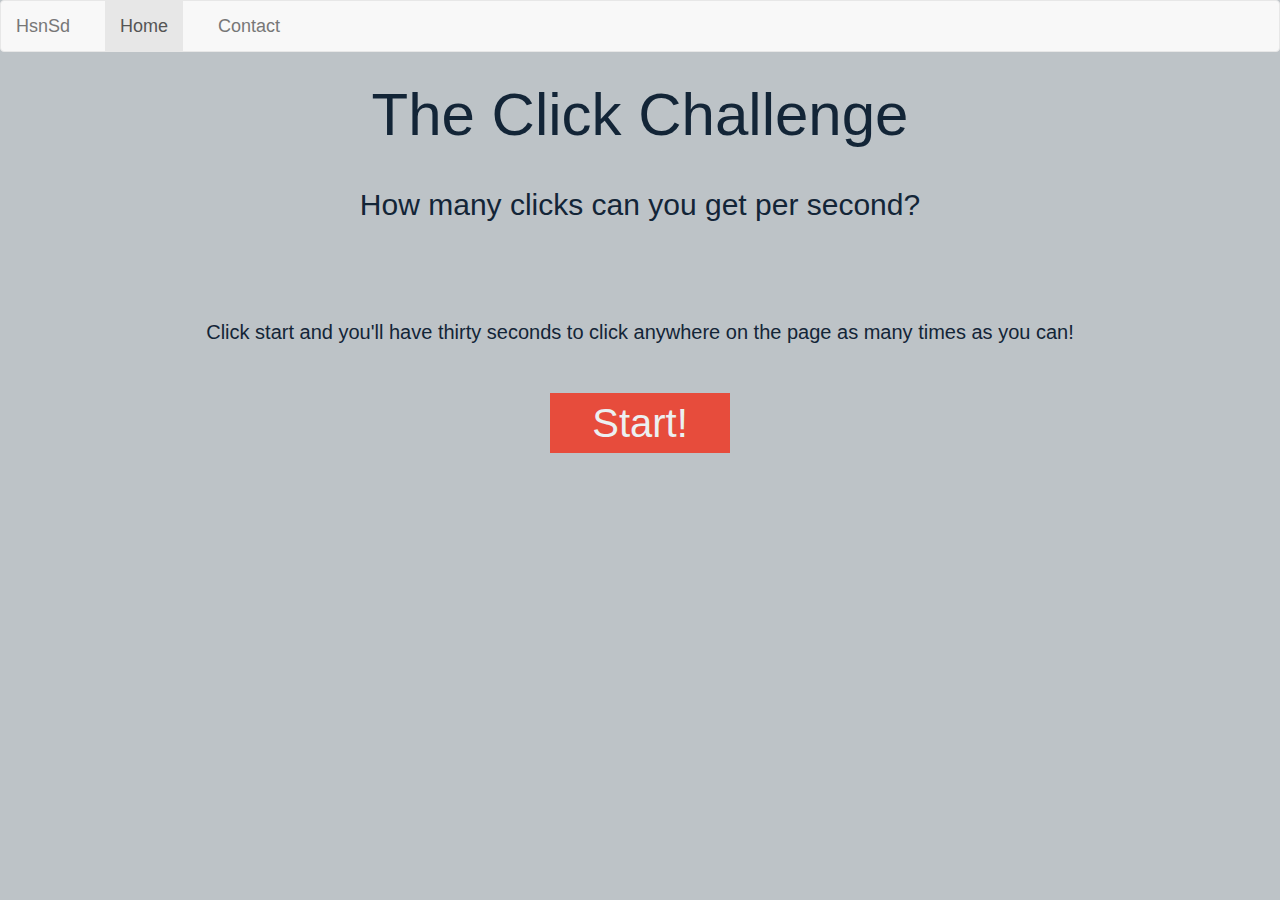
==== clickCheck.html @ 1bb5742d "Add files via upload" ====
<!-->
    Thank you Jeniffer Dewalt for this game
  <!-->
<!DOCTYPE html>
<html lang="en">
<head>
  <meta charset="utf-8">
    <meta name="viewport" content="width=device-width, initial-scale=1">
    <link rel="stylesheet" href="https://maxcdn.bootstrapcdn.com/bootstrap/3.3.7/css/bootstrap.min.css">
    <script src="https://ajax.googleapis.com/ajax/libs/jquery/1.12.4/jquery.min.js"></script>
    <script src="https://maxcdn.bootstrapcdn.com/bootstrap/3.3.7/js/bootstrap.min.js"></script>
  <title>The Click Challenge</title>
  <link rel="stylesheet" href="reset.css">
  <link rel="stylesheet" href="click_challenge.css">
  <script src="https://ajax.googleapis.com/ajax/libs/jquery/1.9.1/jquery.min.js"></script>
  <script src="analytics.js" type="text/javascript"></script>
  <script type="text/javascript" src="click_challenge.js"></script>
    
  
</head>

<body id="click_challenge">
<nav class="navbar navbar-default">
        <div class="container-fluid">
            <div class="navbar-header">
                <a class="navbar-brand" href="home.html">HsnSd</a>
            </div>
            <ul class="nav navbar-nav">
              <li class="active"><a href="home.html">Home</a></li>
            </ul>
        </div>
    </nav>

  <div id="modal">
          <nav class="navbar navbar-default">
        <div class="container-fluid">
            <div class="navbar-header">
                <a class="navbar-brand" href="home.html">HsnSd</a>
            </div>
            <ul class="nav navbar-nav">
              <li class="active"><a href="home.html">Home</a></li>
              <li><a href="#">Contact</a></li>
            </ul>
        </div>
    </nav>
      <h1>The Click Challenge</h1>
      <h2>How many clicks can you get per second?</h2>
      <h2 id="cps"></h2>
      <h3>Click start and you'll have thirty seconds to click anywhere on the page as many times as you can!</h3>
      <button id="start">Start!</button>
  </div>

  <div id="container">
      <div class="wrapper">
        <div class="spinner pie"></div>
        <div class="filler pie"></div>
        <div class="mask"></div>
        <div id="counter">0</div>
      </div>

    </div>
  </div>
    

</body> 
</html>
---- click_challenge.css ----
body {
	font-family: "Lucida Grande", "Lucida Sans Unicode", "Lucida Sans", Geneva, Verdana, sans-serif;
    text-align: center;
    color: #132537;
    background-color: #BDC3C7;
}

#modal {
	position: absolute;
	top: 0;
	bottom: 0;
	left: 0;
	right: 0;
    background-color: #BDC3C7;
	z-index: 500;
}

h1 {
	font-size: 60px;
	margin: 30px 0 40px;
}

h2 {
	font-size: 30px;
	margin-bottom:  20px;
}

h3 {
	margin: 100px 200px 0;
	font-size: 20px;
}

button {
	border: none;
	height: 60px;
	width: 180px;
	margin-top: 50px;
	font-size: 40px;
	background-color: #E74C3C;
	color: #ECF0F1;
	text-decoration: none;
  cursor: pointer;
}

#container {
	padding-bottom: 58px;
}

#counter {
	position: relative;
	margin: auto;
	padding-top: 150px;
	font-size: 200px;
	z-index: 400;
}

.wrapper {
  position: relative;
  width: 500px;
  height: 500px;
  margin: 0 auto;
  padding-top: 50px;
  background: #BDC3C7;
}

.wrapper, .wrapper * {
  -webkit-box-sizing: border-box;
  -moz-box-sizing: border-box;
  box-sizing: border-box;
}

.pie {
  position: absolute;
  width: 50%;
  height: 100%;
  background: #30d3d9;
  border: 20px solid rgba(255,255,255,0.3);
  
  -webkit-transform-origin: 100% 50%;
  -o-transform-origin: 100% 50%;
  transform-origin: 100% 50%;
}

.spinner {
  border-radius: 100% 0 0 100% / 50% 0 0 50%;
  border-right: none;
  z-index: 200;

}

.spinner_animate {
  -webkit-animation: rotate 30s linear ;
  animation: rotate 30s linear ;	
}

.filler {
  border-radius: 0 100% 100% 0 / 0 50% 50% 0;
  left: 50%;
  border-left: none;
  opacity: 0;
  z-index: 100;
}

.filler_animate {
  -webkit-animation: opacity 30s steps(1, end)  reverse;
  animation: opacity 30s steps(1, end)  reverse;
}

.mask {
  position: absolute;
  width: 53%;
  height: 103%;
  margin-top: -3px;
  margin-left: -15px;
  background: inherit;
  opacity: 1;
  z-index: 300;
}

.mask_animate {
  -webkit-animation: opacity 30s steps(1, end) ;
  animation: opacity 30s steps(1, end) ;
}

footer {
    position: absolute;
    bottom: 0;
    left: 0;
    right: 0;
    height: 58px;
    z-index: 600;
}

#links_container {
	padding: 20px;
}

a {
	margin: 0 10px;
	font-size: 18px;
	color: #132537;
	text-decoration: none;
}

a:visited{
	color: #132537;
}
a:hover{
	color: #30d3d9;
}


@-webkit-keyframes rotate {
  0% {-webkit-transform: rotate(0deg);}
  100% {-webkit-transform: rotate(360deg);}
}

@-webkit-keyframes opacity {
  0% {opacity: 1;}
  50%, 100% {opacity: 0;}
}

@keyframes rotate {
  0% {transform: rotate(0deg);}
  100% {transform: rotate(360deg);}
}

@keyframes opacity {
  0% {opacity: 1;}
  50%, 100% {opacity: 0;}
}
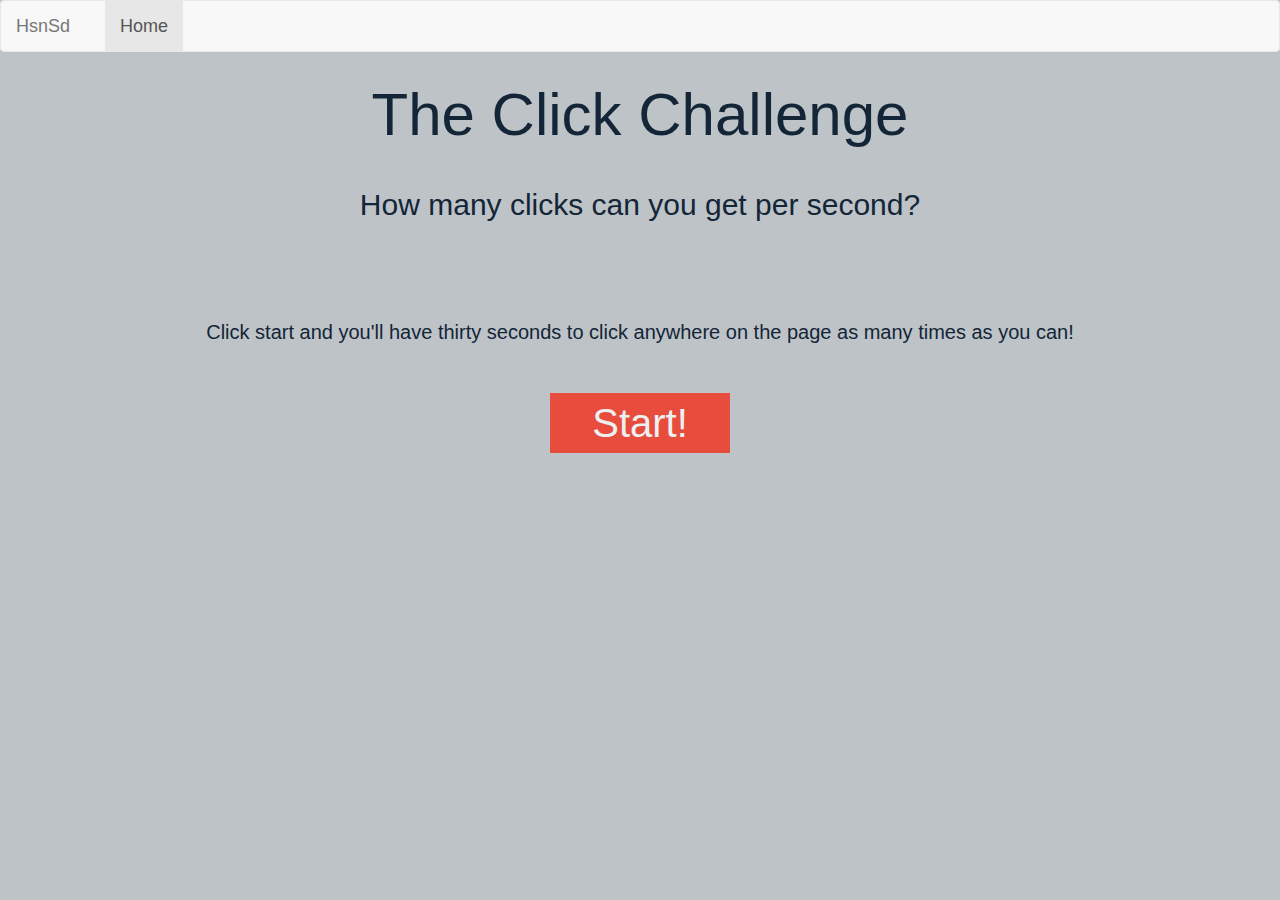
==== commit 874ebd46: "Update clickCheck.html" ====
--- a/clickCheck.html
+++ b/clickCheck.html
@@ -39,7 +39,6 @@
             </div>
             <ul class="nav navbar-nav">
               <li class="active"><a href="home.html">Home</a></li>
-              <li><a href="#">Contact</a></li>
             </ul>
         </div>
     </nav>
